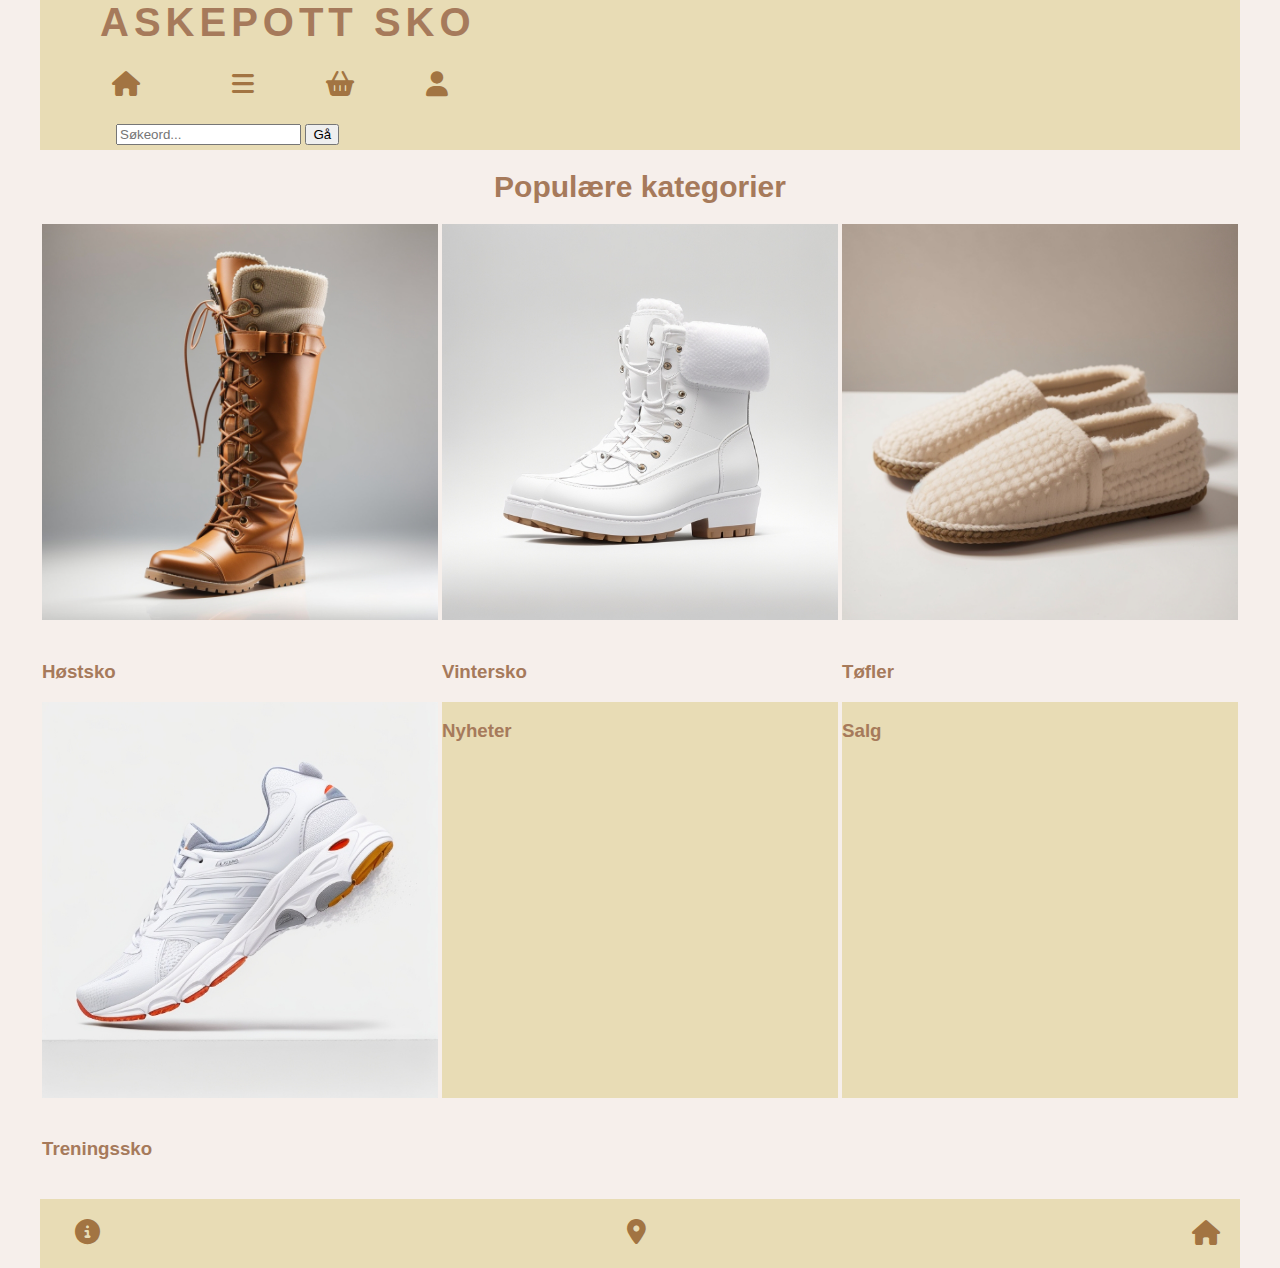
==== index.html @ 6c6ec556 "lagt til startfiler" ====
<!DOCTYPE html>
<html lang="en">

<head>
    <meta name="viewport" content="width=device-width, initial-scale=1.0">
    <meta charset="UTF-8">
    <link href="css/icon/css/fontawesome.css" rel="stylesheet">
    <link href="css/icon/css/brands.css" rel="stylesheet">
    <link href="css/icon/css/solid.css" rel="stylesheet">
    <link rel="stylesheet" href="css/style.css" type="text/css">
    <title>Askepott Sko</title>
</head>
<!--Alle bilder som er brukt på denne siden er generert av Leonardo. AI https://app.leonardo.ai/ai-generations-->
<!--Farger brukt på nettsiden er hentet her https://in.pinterest.com/pin/439382507397806658/-->
<body>
    <div id="grid-container">
    <header>
        <nav>
            <span>
                <a href="index.html" id="logo">Askepott Sko</a>
            </span>
            <ul>
                <li><a href="index.html"><i class="fa-solid fa-house" style="color: #a27442;"></i></a></li>
                <li><a href="#"><i class="fa-solid fa-bars" style="color: #a27442;"></i></a></li>
                <li><a href="#"><i class="fa-solid fa-basket-shopping" style="color: #a27442;"></i></a></li>
                <li><a href="innlogging.html"><i class="fa-solid fa-user" style="color: #a27442;"></i></a></li>  
            </ul>
            <form class="sokefelt">
                <input type="search" placeholder="Søkeord...">
                <input type="submit" value="Gå">
            </form>
        </nav>
    </header>
    <main>
        <h1 class="forsideh1">Populære kategorier</h1>
        <section class="default-flex">

           <article>
                <img src="img/DreamShaper_v7_White_background_womens_boots_600px_x_400_px_2.jpg" alt="Høye brune skinnstøvletter med spenner">
                <a href="produkt.html"><h3>Høstsko</h3></a>
           </article>

           <article>
                <img src="img/DreamShaper_v7_White_background_low_wintershoes_women_600px_x_3.jpg" alt="Hvite vintersko med pelskant og hvite lisser">
                <a href="produkt.html"><h3>Vintersko</h3></a>
           </article>

           <article>
                <img src="img/DreamShaper_v7_White_background_light_brown_lambswool_slippers_5.jpg" alt="Brune skinn-tøfler med hvit pels">
                <a href="produkt.html"><h3>Tøfler</h3></a>
           </article>

           <article>
                <img src="img/DreamShaper_v7_White_background_running_shoes_womens_600px_x_4.jpg" alt="Lave hvite løpesko med røde detaljer">
                <a href="produkt.html"><h3>Treningssko</h3></a>
           </article>
           
           <article class="nyheter">
                <h3>Nyheter</h3>
            </article>
                        
           <article class="salg">
                <h3>Salg</h3>
           </article>
           
        </section>
    </main>
    <footer class="footer">
        <nav>
            <ul>
                <li><i class="fa-solid fa-circle-info" style="color: #a27442;"></i></li>
                <li><i class="fa-solid fa-location-dot" style="color: #a27442;"></i></li>
                <li>
                <a href="index.html"><i class="fa-solid fa-house" style="color: #a27442;"></i></a>
                </li>
            </ul>
        </nav>
    </footer>
    </div>
</body>
</html>
---- css/icon/css/brands.css ----
/*!
 * Font Awesome Free 6.4.2 by @fontawesome - https://fontawesome.com
 * License - https://fontawesome.com/license/free (Icons: CC BY 4.0, Fonts: SIL OFL 1.1, Code: MIT License)
 * Copyright 2023 Fonticons, Inc.
 */
:root, :host {
  --fa-style-family-brands: 'Font Awesome 6 Brands';
  --fa-font-brands: normal 400 1em/1 'Font Awesome 6 Brands'; }

@font-face {
  font-family: 'Font Awesome 6 Brands';
  font-style: normal;
  font-weight: 400;
  font-display: block;
  src: url("../webfonts/fa-brands-400.woff2") format("woff2"), url("../webfonts/fa-brands-400.ttf") format("truetype"); }

.fab,
.fa-brands {
  font-weight: 400; }

.fa-monero:before {
  content: "\f3d0"; }

.fa-hooli:before {
  content: "\f427"; }

.fa-yelp:before {
  content: "\f1e9"; }

.fa-cc-visa:before {
  content: "\f1f0"; }

.fa-lastfm:before {
  content: "\f202"; }

.fa-shopware:before {
  content: "\f5b5"; }

.fa-creative-commons-nc:before {
  content: "\f4e8"; }

.fa-aws:before {
  content: "\f375"; }

.fa-redhat:before {
  content: "\f7bc"; }

.fa-yoast:before {
  content: "\f2b1"; }

.fa-cloudflare:before {
  content: "\e07d"; }

.fa-ups:before {
  content: "\f7e0"; }

.fa-wpexplorer:before {
  content: "\f2de"; }

.fa-dyalog:before {
  content: "\f399"; }

.fa-bity:before {
  content: "\f37a"; }

.fa-stackpath:before {
  content: "\f842"; }

.fa-buysellads:before {
  content: "\f20d"; }

.fa-first-order:before {
  content: "\f2b0"; }

.fa-modx:before {
  content: "\f285"; }

.fa-guilded:before {
  content: "\e07e"; }

.fa-vnv:before {
  content: "\f40b"; }

.fa-square-js:before {
  content: "\f3b9"; }

.fa-js-square:before {
  content: "\f3b9"; }

.fa-microsoft:before {
  content: "\f3ca"; }

.fa-qq:before {
  content: "\f1d6"; }

.fa-orcid:before {
  content: "\f8d2"; }

.fa-java:before {
  content: "\f4e4"; }

.fa-invision:before {
  content: "\f7b0"; }

.fa-creative-commons-pd-alt:before {
  content: "\f4ed"; }

.fa-centercode:before {
  content: "\f380"; }

.fa-glide-g:before {
  content: "\f2a6"; }

.fa-drupal:before {
  content: "\f1a9"; }

.fa-hire-a-helper:before {
  content: "\f3b0"; }

.fa-creative-commons-by:before {
  content: "\f4e7"; }

.fa-unity:before {
  content: "\e049"; }

.fa-whmcs:before {
  content: "\f40d"; }

.fa-rocketchat:before {
  content: "\f3e8"; }

.fa-vk:before {
  content: "\f189"; }

.fa-untappd:before {
  content: "\f405"; }

.fa-mailchimp:before {
  content: "\f59e"; }

.fa-css3-alt:before {
  content: "\f38b"; }

.fa-square-reddit:before {
  content: "\f1a2"; }

.fa-reddit-square:before {
  content: "\f1a2"; }

.fa-vimeo-v:before {
  content: "\f27d"; }

.fa-contao:before {
  content: "\f26d"; }

.fa-square-font-awesome:before {
  content: "\e5ad"; }

.fa-deskpro:before {
  content: "\f38f"; }

.fa-sistrix:before {
  content: "\f3ee"; }

.fa-square-instagram:before {
  content: "\e055"; }

.fa-instagram-square:before {
  content: "\e055"; }

.fa-battle-net:before {
  content: "\f835"; }

.fa-the-red-yeti:before {
  content: "\f69d"; }

.fa-square-hacker-news:before {
  content: "\f3af"; }

.fa-hacker-news-square:before {
  content: "\f3af"; }

.fa-edge:before {
  content: "\f282"; }

.fa-threads:before {
  content: "\e618"; }

.fa-napster:before {
  content: "\f3d2"; }

.fa-square-snapchat:before {
  content: "\f2ad"; }

.fa-snapchat-square:before {
  content: "\f2ad"; }

.fa-google-plus-g:before {
  content: "\f0d5"; }

.fa-artstation:before {
  content: "\f77a"; }

.fa-markdown:before {
  content: "\f60f"; }

.fa-sourcetree:before {
  content: "\f7d3"; }

.fa-google-plus:before {
  content: "\f2b3"; }

.fa-diaspora:before {
  content: "\f791"; }

.fa-foursquare:before {
  content: "\f180"; }

.fa-stack-overflow:before {
  content: "\f16c"; }

.fa-github-alt:before {
  content: "\f113"; }

.fa-phoenix-squadron:before {
  content: "\f511"; }

.fa-pagelines:before {
  content: "\f18c"; }

.fa-algolia:before {
  content: "\f36c"; }

.fa-red-river:before {
  content: "\f3e3"; }

.fa-creative-commons-sa:before {
  content: "\f4ef"; }

.fa-safari:before {
  content: "\f267"; }

.fa-google:before {
  content: "\f1a0"; }

.fa-square-font-awesome-stroke:before {
  content: "\f35c"; }

.fa-font-awesome-alt:before {
  content: "\f35c"; }

.fa-atlassian:before {
  content: "\f77b"; }

.fa-linkedin-in:before {
  content: "\f0e1"; }

.fa-digital-ocean:before {
  content: "\f391"; }

.fa-nimblr:before {
  content: "\f5a8"; }

.fa-chromecast:before {
  content: "\f838"; }

.fa-evernote:before {
  content: "\f839"; }

.fa-hacker-news:before {
  content: "\f1d4"; }

.fa-creative-commons-sampling:before {
  content: "\f4f0"; }

.fa-adversal:before {
  content: "\f36a"; }

.fa-creative-commons:before {
  content: "\f25e"; }

.fa-watchman-monitoring:before {
  content: "\e087"; }

.fa-fonticons:before {
  content: "\f280"; }

.fa-weixin:before {
  content: "\f1d7"; }

.fa-shirtsinbulk:before {
  content: "\f214"; }

.fa-codepen:before {
  content: "\f1cb"; }

.fa-git-alt:before {
  content: "\f841"; }

.fa-lyft:before {
  content: "\f3c3"; }

.fa-rev:before {
  content: "\f5b2"; }

.fa-windows:before {
  content: "\f17a"; }

.fa-wizards-of-the-coast:before {
  content: "\f730"; }

.fa-square-viadeo:before {
  content: "\f2aa"; }

.fa-viadeo-square:before {
  content: "\f2aa"; }

.fa-meetup:before {
  content: "\f2e0"; }

.fa-centos:before {
  content: "\f789"; }

.fa-adn:before {
  content: "\f170"; }

.fa-cloudsmith:before {
  content: "\f384"; }

.fa-pied-piper-alt:before {
  content: "\f1a8"; }

.fa-square-dribbble:before {
  content: "\f397"; }

.fa-dribbble-square:before {
  content: "\f397"; }

.fa-codiepie:before {
  content: "\f284"; }

.fa-node:before {
  content: "\f419"; }

.fa-mix:before {
  content: "\f3cb"; }

.fa-steam:before {
  content: "\f1b6"; }

.fa-cc-apple-pay:before {
  content: "\f416"; }

.fa-scribd:before {
  content: "\f28a"; }

.fa-debian:before {
  content: "\e60b"; }

.fa-openid:before {
  content: "\f19b"; }

.fa-instalod:before {
  content: "\e081"; }

.fa-expeditedssl:before {
  content: "\f23e"; }

.fa-sellcast:before {
  content: "\f2da"; }

.fa-square-twitter:before {
  content: "\f081"; }

.fa-twitter-square:before {
  content: "\f081"; }

.fa-r-project:before {
  content: "\f4f7"; }

.fa-delicious:before {
  content: "\f1a5"; }

.fa-freebsd:before {
  content: "\f3a4"; }

.fa-vuejs:before {
  content: "\f41f"; }

.fa-accusoft:before {
  content: "\f369"; }

.fa-ioxhost:before {
  content: "\f208"; }

.fa-fonticons-fi:before {
  content: "\f3a2"; }

.fa-app-store:before {
  content: "\f36f"; }

.fa-cc-mastercard:before {
  content: "\f1f1"; }

.fa-itunes-note:before {
  content: "\f3b5"; }

.fa-golang:before {
  content: "\e40f"; }

.fa-kickstarter:before {
  content: "\f3bb"; }

.fa-grav:before {
  content: "\f2d6"; }

.fa-weibo:before {
  content: "\f18a"; }

.fa-uncharted:before {
  content: "\e084"; }

.fa-firstdraft:before {
  content: "\f3a1"; }

.fa-square-youtube:before {
  content: "\f431"; }

.fa-youtube-square:before {
  content: "\f431"; }

.fa-wikipedia-w:before {
  content: "\f266"; }

.fa-wpressr:before {
  content: "\f3e4"; }

.fa-rendact:before {
  content: "\f3e4"; }

.fa-angellist:before {
  content: "\f209"; }

.fa-galactic-republic:before {
  content: "\f50c"; }

.fa-nfc-directional:before {
  content: "\e530"; }

.fa-skype:before {
  content: "\f17e"; }

.fa-joget:before {
  content: "\f3b7"; }

.fa-fedora:before {
  content: "\f798"; }

.fa-stripe-s:before {
  content: "\f42a"; }

.fa-meta:before {
  content: "\e49b"; }

.fa-laravel:before {
  content: "\f3bd"; }

.fa-hotjar:before {
  content: "\f3b1"; }

.fa-bluetooth-b:before {
  content: "\f294"; }

.fa-sticker-mule:before {
  content: "\f3f7"; }

.fa-creative-commons-zero:before {
  content: "\f4f3"; }

.fa-hips:before {
  content: "\f452"; }

.fa-behance:before {
  content: "\f1b4"; }

.fa-reddit:before {
  content: "\f1a1"; }

.fa-discord:before {
  content: "\f392"; }

.fa-chrome:before {
  content: "\f268"; }

.fa-app-store-ios:before {
  content: "\f370"; }

.fa-cc-discover:before {
  content: "\f1f2"; }

.fa-wpbeginner:before {
  content: "\f297"; }

.fa-confluence:before {
  content: "\f78d"; }

.fa-mdb:before {
  content: "\f8ca"; }

.fa-dochub:before {
  content: "\f394"; }

.fa-accessible-icon:before {
  content: "\f368"; }

.fa-ebay:before {
  content: "\f4f4"; }

.fa-amazon:before {
  content: "\f270"; }

.fa-unsplash:before {
  content: "\e07c"; }

.fa-yarn:before {
  content: "\f7e3"; }

.fa-square-steam:before {
  content: "\f1b7"; }

.fa-steam-square:before {
  content: "\f1b7"; }

.fa-500px:before {
  content: "\f26e"; }

.fa-square-vimeo:before {
  content: "\f194"; }

.fa-vimeo-square:before {
  content: "\f194"; }

.fa-asymmetrik:before {
  content: "\f372"; }

.fa-font-awesome:before {
  content: "\f2b4"; }

.fa-font-awesome-flag:before {
  content: "\f2b4"; }

.fa-font-awesome-logo-full:before {
  content: "\f2b4"; }

.fa-gratipay:before {
  content: "\f184"; }

.fa-apple:before {
  content: "\f179"; }

.fa-hive:before {
  content: "\e07f"; }

.fa-gitkraken:before {
  content: "\f3a6"; }

.fa-keybase:before {
  content: "\f4f5"; }

.fa-apple-pay:before {
  content: "\f415"; }

.fa-padlet:before {
  content: "\e4a0"; }

.fa-amazon-pay:before {
  content: "\f42c"; }

.fa-square-github:before {
  content: "\f092"; }

.fa-github-square:before {
  content: "\f092"; }

.fa-stumbleupon:before {
  content: "\f1a4"; }

.fa-fedex:before {
  content: "\f797"; }

.fa-phoenix-framework:before {
  content: "\f3dc"; }

.fa-shopify:before {
  content: "\e057"; }

.fa-neos:before {
  content: "\f612"; }

.fa-square-threads:before {
  content: "\e619"; }

.fa-hackerrank:before {
  content: "\f5f7"; }

.fa-researchgate:before {
  content: "\f4f8"; }

.fa-swift:before {
  content: "\f8e1"; }

.fa-angular:before {
  content: "\f420"; }

.fa-speakap:before {
  content: "\f3f3"; }

.fa-angrycreative:before {
  content: "\f36e"; }

.fa-y-combinator:before {
  content: "\f23b"; }

.fa-empire:before {
  content: "\f1d1"; }

.fa-envira:before {
  content: "\f299"; }

.fa-square-gitlab:before {
  content: "\e5ae"; }

.fa-gitlab-square:before {
  content: "\e5ae"; }

.fa-studiovinari:before {
  content: "\f3f8"; }

.fa-pied-piper:before {
  content: "\f2ae"; }

.fa-wordpress:before {
  content: "\f19a"; }

.fa-product-hunt:before {
  content: "\f288"; }

.fa-firefox:before {
  content: "\f269"; }

.fa-linode:before {
  content: "\f2b8"; }

.fa-goodreads:before {
  content: "\f3a8"; }

.fa-square-odnoklassniki:before {
  content: "\f264"; }

.fa-odnoklassniki-square:before {
  content: "\f264"; }

.fa-jsfiddle:before {
  content: "\f1cc"; }

.fa-sith:before {
  content: "\f512"; }

.fa-themeisle:before {
  content: "\f2b2"; }

.fa-page4:before {
  content: "\f3d7"; }

.fa-hashnode:before {
  content: "\e499"; }

.fa-react:before {
  content: "\f41b"; }

.fa-cc-paypal:before {
  content: "\f1f4"; }

.fa-squarespace:before {
  content: "\f5be"; }

.fa-cc-stripe:before {
  content: "\f1f5"; }

.fa-creative-commons-share:before {
  content: "\f4f2"; }

.fa-bitcoin:before {
  content: "\f379"; }

.fa-keycdn:before {
  content: "\f3ba"; }

.fa-opera:before {
  content: "\f26a"; }

.fa-itch-io:before {
  content: "\f83a"; }

.fa-umbraco:before {
  content: "\f8e8"; }

.fa-galactic-senate:before {
  content: "\f50d"; }

.fa-ubuntu:before {
  content: "\f7df"; }

.fa-draft2digital:before {
  content: "\f396"; }

.fa-stripe:before {
  content: "\f429"; }

.fa-houzz:before {
  content: "\f27c"; }

.fa-gg:before {
  content: "\f260"; }

.fa-dhl:before {
  content: "\f790"; }

.fa-square-pinterest:before {
  content: "\f0d3"; }

.fa-pinterest-square:before {
  content: "\f0d3"; }

.fa-xing:before {
  content: "\f168"; }

.fa-blackberry:before {
  content: "\f37b"; }

.fa-creative-commons-pd:before {
  content: "\f4ec"; }

.fa-playstation:before {
  content: "\f3df"; }

.fa-quinscape:before {
  content: "\f459"; }

.fa-less:before {
  content: "\f41d"; }

.fa-blogger-b:before {
  content: "\f37d"; }

.fa-opencart:before {
  content: "\f23d"; }

.fa-vine:before {
  content: "\f1ca"; }

.fa-paypal:before {
  content: "\f1ed"; }

.fa-gitlab:before {
  content: "\f296"; }

.fa-typo3:before {
  content: "\f42b"; }

.fa-reddit-alien:before {
  content: "\f281"; }

.fa-yahoo:before {
  content: "\f19e"; }

.fa-dailymotion:before {
  content: "\e052"; }

.fa-affiliatetheme:before {
  content: "\f36b"; }

.fa-pied-piper-pp:before {
  content: "\f1a7"; }

.fa-bootstrap:before {
  content: "\f836"; }

.fa-odnoklassniki:before {
  content: "\f263"; }

.fa-nfc-symbol:before {
  content: "\e531"; }

.fa-ethereum:before {
  content: "\f42e"; }

.fa-speaker-deck:before {
  content: "\f83c"; }

.fa-creative-commons-nc-eu:before {
  content: "\f4e9"; }

.fa-patreon:before {
  content: "\f3d9"; }

.fa-avianex:before {
  content: "\f374"; }

.fa-ello:before {
  content: "\f5f1"; }

.fa-gofore:before {
  content: "\f3a7"; }

.fa-bimobject:before {
  content: "\f378"; }

.fa-facebook-f:before {
  content: "\f39e"; }

.fa-square-google-plus:before {
  content: "\f0d4"; }

.fa-google-plus-square:before {
  content: "\f0d4"; }

.fa-mandalorian:before {
  content: "\f50f"; }

.fa-first-order-alt:before {
  content: "\f50a"; }

.fa-osi:before {
  content: "\f41a"; }

.fa-google-wallet:before {
  content: "\f1ee"; }

.fa-d-and-d-beyond:before {
  content: "\f6ca"; }

.fa-periscope:before {
  content: "\f3da"; }

.fa-fulcrum:before {
  content: "\f50b"; }

.fa-cloudscale:before {
  content: "\f383"; }

.fa-forumbee:before {
  content: "\f211"; }

.fa-mizuni:before {
  content: "\f3cc"; }

.fa-schlix:before {
  content: "\f3ea"; }

.fa-square-xing:before {
  content: "\f169"; }

.fa-xing-square:before {
  content: "\f169"; }

.fa-bandcamp:before {
  content: "\f2d5"; }

.fa-wpforms:before {
  content: "\f298"; }

.fa-cloudversify:before {
  content: "\f385"; }

.fa-usps:before {
  content: "\f7e1"; }

.fa-megaport:before {
  content: "\f5a3"; }

.fa-magento:before {
  content: "\f3c4"; }

.fa-spotify:before {
  content: "\f1bc"; }

.fa-optin-monster:before {
  content: "\f23c"; }

.fa-fly:before {
  content: "\f417"; }

.fa-aviato:before {
  content: "\f421"; }

.fa-itunes:before {
  content: "\f3b4"; }

.fa-cuttlefish:before {
  content: "\f38c"; }

.fa-blogger:before {
  content: "\f37c"; }

.fa-flickr:before {
  content: "\f16e"; }

.fa-viber:before {
  content: "\f409"; }

.fa-soundcloud:before {
  content: "\f1be"; }

.fa-digg:before {
  content: "\f1a6"; }

.fa-tencent-weibo:before {
  content: "\f1d5"; }

.fa-symfony:before {
  content: "\f83d"; }

.fa-maxcdn:before {
  content: "\f136"; }

.fa-etsy:before {
  content: "\f2d7"; }

.fa-facebook-messenger:before {
  content: "\f39f"; }

.fa-audible:before {
  content: "\f373"; }

.fa-think-peaks:before {
  content: "\f731"; }

.fa-bilibili:before {
  content: "\e3d9"; }

.fa-erlang:before {
  content: "\f39d"; }

.fa-x-twitter:before {
  content: "\e61b"; }

.fa-cotton-bureau:before {
  content: "\f89e"; }

.fa-dashcube:before {
  content: "\f210"; }

.fa-42-group:before {
  content: "\e080"; }

.fa-innosoft:before {
  content: "\e080"; }

.fa-stack-exchange:before {
  content: "\f18d"; }

.fa-elementor:before {
  content: "\f430"; }

.fa-square-pied-piper:before {
  content: "\e01e"; }

.fa-pied-piper-square:before {
  content: "\e01e"; }

.fa-creative-commons-nd:before {
  content: "\f4eb"; }

.fa-palfed:before {
  content: "\f3d8"; }

.fa-superpowers:before {
  content: "\f2dd"; }

.fa-resolving:before {
  content: "\f3e7"; }

.fa-xbox:before {
  content: "\f412"; }

.fa-searchengin:before {
  content: "\f3eb"; }

.fa-tiktok:before {
  content: "\e07b"; }

.fa-square-facebook:before {
  content: "\f082"; }

.fa-facebook-square:before {
  content: "\f082"; }

.fa-renren:before {
  content: "\f18b"; }

.fa-linux:before {
  content: "\f17c"; }

.fa-glide:before {
  content: "\f2a5"; }

.fa-linkedin:before {
  content: "\f08c"; }

.fa-hubspot:before {
  content: "\f3b2"; }

.fa-deploydog:before {
  content: "\f38e"; }

.fa-twitch:before {
  content: "\f1e8"; }

.fa-ravelry:before {
  content: "\f2d9"; }

.fa-mixer:before {
  content: "\e056"; }

.fa-square-lastfm:before {
  content: "\f203"; }

.fa-lastfm-square:before {
  content: "\f203"; }

.fa-vimeo:before {
  content: "\f40a"; }

.fa-mendeley:before {
  content: "\f7b3"; }

.fa-uniregistry:before {
  content: "\f404"; }

.fa-figma:before {
  content: "\f799"; }

.fa-creative-commons-remix:before {
  content: "\f4ee"; }

.fa-cc-amazon-pay:before {
  content: "\f42d"; }

.fa-dropbox:before {
  content: "\f16b"; }

.fa-instagram:before {
  content: "\f16d"; }

.fa-cmplid:before {
  content: "\e360"; }

.fa-facebook:before {
  content: "\f09a"; }

.fa-gripfire:before {
  content: "\f3ac"; }

.fa-jedi-order:before {
  content: "\f50e"; }

.fa-uikit:before {
  content: "\f403"; }

.fa-fort-awesome-alt:before {
  content: "\f3a3"; }

.fa-phabricator:before {
  content: "\f3db"; }

.fa-ussunnah:before {
  content: "\f407"; }

.fa-earlybirds:before {
  content: "\f39a"; }

.fa-trade-federation:before {
  content: "\f513"; }

.fa-autoprefixer:before {
  content: "\f41c"; }

.fa-whatsapp:before {
  content: "\f232"; }

.fa-slideshare:before {
  content: "\f1e7"; }

.fa-google-play:before {
  content: "\f3ab"; }

.fa-viadeo:before {
  content: "\f2a9"; }

.fa-line:before {
  content: "\f3c0"; }

.fa-google-drive:before {
  content: "\f3aa"; }

.fa-servicestack:before {
  content: "\f3ec"; }

.fa-simplybuilt:before {
  content: "\f215"; }

.fa-bitbucket:before {
  content: "\f171"; }

.fa-imdb:before {
  content: "\f2d8"; }

.fa-deezer:before {
  content: "\e077"; }

.fa-raspberry-pi:before {
  content: "\f7bb"; }

.fa-jira:before {
  content: "\f7b1"; }

.fa-docker:before {
  content: "\f395"; }

.fa-screenpal:before {
  content: "\e570"; }

.fa-bluetooth:before {
  content: "\f293"; }

.fa-gitter:before {
  content: "\f426"; }

.fa-d-and-d:before {
  content: "\f38d"; }

.fa-microblog:before {
  content: "\e01a"; }

.fa-cc-diners-club:before {
  content: "\f24c"; }

.fa-gg-circle:before {
  content: "\f261"; }

.fa-pied-piper-hat:before {
  content: "\f4e5"; }

.fa-kickstarter-k:before {
  content: "\f3bc"; }

.fa-yandex:before {
  content: "\f413"; }

.fa-readme:before {
  content: "\f4d5"; }

.fa-html5:before {
  content: "\f13b"; }

.fa-sellsy:before {
  content: "\f213"; }

.fa-sass:before {
  content: "\f41e"; }

.fa-wirsindhandwerk:before {
  content: "\e2d0"; }

.fa-wsh:before {
  content: "\e2d0"; }

.fa-buromobelexperte:before {
  content: "\f37f"; }

.fa-salesforce:before {
  content: "\f83b"; }

.fa-octopus-deploy:before {
  content: "\e082"; }

.fa-medapps:before {
  content: "\f3c6"; }

.fa-ns8:before {
  content: "\f3d5"; }

.fa-pinterest-p:before {
  content: "\f231"; }

.fa-apper:before {
  content: "\f371"; }

.fa-fort-awesome:before {
  content: "\f286"; }

.fa-waze:before {
  content: "\f83f"; }

.fa-cc-jcb:before {
  content: "\f24b"; }

.fa-snapchat:before {
  content: "\f2ab"; }

.fa-snapchat-ghost:before {
  content: "\f2ab"; }

.fa-fantasy-flight-games:before {
  content: "\f6dc"; }

.fa-rust:before {
  content: "\e07a"; }

.fa-wix:before {
  content: "\f5cf"; }

.fa-square-behance:before {
  content: "\f1b5"; }

.fa-behance-square:before {
  content: "\f1b5"; }

.fa-supple:before {
  content: "\f3f9"; }

.fa-rebel:before {
  content: "\f1d0"; }

.fa-css3:before {
  content: "\f13c"; }

.fa-staylinked:before {
  content: "\f3f5"; }

.fa-kaggle:before {
  content: "\f5fa"; }

.fa-space-awesome:before {
  content: "\e5ac"; }

.fa-deviantart:before {
  content: "\f1bd"; }

.fa-cpanel:before {
  content: "\f388"; }

.fa-goodreads-g:before {
  content: "\f3a9"; }

.fa-square-git:before {
  content: "\f1d2"; }

.fa-git-square:before {
  content: "\f1d2"; }

.fa-square-tumblr:before {
  content: "\f174"; }

.fa-tumblr-square:before {
  content: "\f174"; }

.fa-trello:before {
  content: "\f181"; }

.fa-creative-commons-nc-jp:before {
  content: "\f4ea"; }

.fa-get-pocket:before {
  content: "\f265"; }

.fa-perbyte:before {
  content: "\e083"; }

.fa-grunt:before {
  content: "\f3ad"; }

.fa-weebly:before {
  content: "\f5cc"; }

.fa-connectdevelop:before {
  content: "\f20e"; }

.fa-leanpub:before {
  content: "\f212"; }

.fa-black-tie:before {
  content: "\f27e"; }

.fa-themeco:before {
  content: "\f5c6"; }

.fa-python:before {
  content: "\f3e2"; }

.fa-android:before {
  content: "\f17b"; }

.fa-bots:before {
  content: "\e340"; }

.fa-free-code-camp:before {
  content: "\f2c5"; }

.fa-hornbill:before {
  content: "\f592"; }

.fa-js:before {
  content: "\f3b8"; }

.fa-ideal:before {
  content: "\e013"; }

.fa-git:before {
  content: "\f1d3"; }

.fa-dev:before {
  content: "\f6cc"; }

.fa-sketch:before {
  content: "\f7c6"; }

.fa-yandex-international:before {
  content: "\f414"; }

.fa-cc-amex:before {
  content: "\f1f3"; }

.fa-uber:before {
  content: "\f402"; }

.fa-github:before {
  content: "\f09b"; }

.fa-php:before {
  content: "\f457"; }

.fa-alipay:before {
  content: "\f642"; }

.fa-youtube:before {
  content: "\f167"; }

.fa-skyatlas:before {
  content: "\f216"; }

.fa-firefox-browser:before {
  content: "\e007"; }

.fa-replyd:before {
  content: "\f3e6"; }

.fa-suse:before {
  content: "\f7d6"; }

.fa-jenkins:before {
  content: "\f3b6"; }

.fa-twitter:before {
  content: "\f099"; }

.fa-rockrms:before {
  content: "\f3e9"; }

.fa-pinterest:before {
  content: "\f0d2"; }

.fa-buffer:before {
  content: "\f837"; }

.fa-npm:before {
  content: "\f3d4"; }

.fa-yammer:before {
  content: "\f840"; }

.fa-btc:before {
  content: "\f15a"; }

.fa-dribbble:before {
  content: "\f17d"; }

.fa-stumbleupon-circle:before {
  content: "\f1a3"; }

.fa-internet-explorer:before {
  content: "\f26b"; }

.fa-stubber:before {
  content: "\e5c7"; }

.fa-telegram:before {
  content: "\f2c6"; }

.fa-telegram-plane:before {
  content: "\f2c6"; }

.fa-old-republic:before {
  content: "\f510"; }

.fa-odysee:before {
  content: "\e5c6"; }

.fa-square-whatsapp:before {
  content: "\f40c"; }

.fa-whatsapp-square:before {
  content: "\f40c"; }

.fa-node-js:before {
  content: "\f3d3"; }

.fa-edge-legacy:before {
  content: "\e078"; }

.fa-slack:before {
  content: "\f198"; }

.fa-slack-hash:before {
  content: "\f198"; }

.fa-medrt:before {
  content: "\f3c8"; }

.fa-usb:before {
  content: "\f287"; }

.fa-tumblr:before {
  content: "\f173"; }

.fa-vaadin:before {
  content: "\f408"; }

.fa-quora:before {
  content: "\f2c4"; }

.fa-square-x-twitter:before {
  content: "\e61a"; }

.fa-reacteurope:before {
  content: "\f75d"; }

.fa-medium:before {
  content: "\f23a"; }

.fa-medium-m:before {
  content: "\f23a"; }

.fa-amilia:before {
  content: "\f36d"; }

.fa-mixcloud:before {
  content: "\f289"; }

.fa-flipboard:before {
  content: "\f44d"; }

.fa-viacoin:before {
  content: "\f237"; }

.fa-critical-role:before {
  content: "\f6c9"; }

.fa-sitrox:before {
  content: "\e44a"; }

.fa-discourse:before {
  content: "\f393"; }

.fa-joomla:before {
  content: "\f1aa"; }

.fa-mastodon:before {
  content: "\f4f6"; }

.fa-airbnb:before {
  content: "\f834"; }

.fa-wolf-pack-battalion:before {
  content: "\f514"; }

.fa-buy-n-large:before {
  content: "\f8a6"; }

.fa-gulp:before {
  content: "\f3ae"; }

.fa-creative-commons-sampling-plus:before {
  content: "\f4f1"; }

.fa-strava:before {
  content: "\f428"; }

.fa-ember:before {
  content: "\f423"; }

.fa-canadian-maple-leaf:before {
  content: "\f785"; }

.fa-teamspeak:before {
  content: "\f4f9"; }

.fa-pushed:before {
  content: "\f3e1"; }

.fa-wordpress-simple:before {
  content: "\f411"; }

.fa-nutritionix:before {
  content: "\f3d6"; }

.fa-wodu:before {
  content: "\e088"; }

.fa-google-pay:before {
  content: "\e079"; }

.fa-intercom:before {
  content: "\f7af"; }

.fa-zhihu:before {
  content: "\f63f"; }

.fa-korvue:before {
  content: "\f42f"; }

.fa-pix:before {
  content: "\e43a"; }

.fa-steam-symbol:before {
  content: "\f3f6"; }
---- css/icon/css/solid.css ----
/*!
 * Font Awesome Free 6.4.2 by @fontawesome - https://fontawesome.com
 * License - https://fontawesome.com/license/free (Icons: CC BY 4.0, Fonts: SIL OFL 1.1, Code: MIT License)
 * Copyright 2023 Fonticons, Inc.
 */
:root, :host {
  --fa-style-family-classic: 'Font Awesome 6 Free';
  --fa-font-solid: normal 900 1em/1 'Font Awesome 6 Free'; }

@font-face {
  font-family: 'Font Awesome 6 Free';
  font-style: normal;
  font-weight: 900;
  font-display: block;
  src: url("../webfonts/fa-solid-900.woff2") format("woff2"), url("../webfonts/fa-solid-900.ttf") format("truetype"); }

.fas,
.fa-solid {
  font-weight: 900; }
---- css/style.css ----
/*Dette er html*/

html{
    background-color: #f6efeb;
}

*{
    box-sizing: border-box;
}

body{
    margin: 0 auto;
    max-width: 1200px;
    width: 100%;
    color: #a67a5b;
    font-family: Arial, Helvetica, sans-serif;
}

#logo{
    text-decoration: none;
    font-size: 30px;
    font-weight: 600;
    text-transform: uppercase;
    color: #a67a5b;
    letter-spacing: 5px;
    margin-left: 42px;
}


header{
    display: flex;
    justify-content: space-between;
    align-items: baseline;
    background-color: #e8dcb5;

}

header nav ul{
    display: flex;
    gap: 2rem;
    list-style: none;
    padding-left: 5px;
}

.header2{
    display: none;
}

.sokefelt{
    align-items: center;
    margin-left: 76px;
    padding-bottom: 5px;
    
}

h1{
    text-align: center;
    font-size: 20px;
}

main section article form {
    display: flex;
    flex-wrap: wrap;
    gap: 0.5rem;
}


.produkth1{
    letter-spacing: 3px;
    font-size: 20px;
    
}

.logginnh1{
    font-size: 25px;
    margin-top: 30px;
}

.logginnh5{
    text-align: center;
    margin: 40px;
    height: 30px;
    background-color: #a67a5b;
    color: #f6efeb;
    border-radius: 5px;
}

a{
    text-decoration: none;
    color: #a67a5b;
    margin-left: 40px;
}

footer nav ul li{
    list-style: none;
    display: flex;
}

.footer{
    background-color: #e8dcb5;
    font-size: 20px;
}

.footer nav ul{
    display: flex;
    justify-content: space-between;
    padding: 0;
}

.fa-house{
    margin-right: 20px;
}
.fa-circle-info{
    margin-left: 20px;
}
.fa-location-dot{
    margin-left: 20px;
}
/*Dette er for logg-innskjema*/

.logginn1{
    display: flex;
    flex-wrap: wrap;
    flex-direction: column;
    gap: 0.5rem;
    text-align: center;
    border-radius: 5px;
    width: 350px;
    height: 200px;
}

.epost{
    margin-left: 40px;
}

.password{
    margin-left: 40px;
}

/*Dette er for Glemt passord*/
.logginn2{
    text-align: center;
    margin: 40px;
    background-color: #a67a5b;
    color: #f6efeb;
    border-radius: 5px;
    width: 300px;
    height: 100px;
    padding: 5px;
}

/*Dette er for ny bruker*/
.logginn3{
    text-align: center;
    margin: 40px;
    background-color: #a67a5b;
    color: #f6efeb;
    border-radius: 5px;
    width: 300px;
    height: 100px;
    padding: 5px;
}

.default-flex{
    display: flex;
    flex-wrap: wrap;
    justify-content: space-around;
}

ul{
    justify-content: center;
}

.default-flex h3{
    flex-basis: 100%;
}

.default-flex section{
    margin-top: 50px;
}

.default-flex article{
    flex-basis: 33%;
    min-width: 300px;
    justify-content: center;
}

.default-flex article img{
    width: 100%;
}

#grid-container{
    display: grid;
    grid-template-columns: 1fr;
    grid-template-rows: repeat(4, auto);
    grid-template-areas: 
                        "header header header"
                        "main main main"
                        "footer footer footer" ;
    

}

header{
    grid-area: header;
}

main{
    grid-area: main;
}

footer{
    grid-area: footer;
}

/*Dette er media queries for desktop*/

@media only screen and (min-width: 800px) {
    
    #grid-container{
        grid-template-columns: 1fr 1fr 1fr;
    }

    #logo{
        font-size: 40px;
        
    }

    header{
        grid-column-start: 1;
        grid-column-end: 4;
        grid-row-start: 1;
        grid-row-end: 2;
    }
    
    main{
        grid-column-start: 1;
        grid-column-end: 4;
        grid-row-start: 2;
        grid-row-end: 3;
    }
    
    main h1{
        text-align: center;
    }

    footer{
        grid-column-start: 1;
        grid-column-end: 4;
        grid-row-start: 3;
        grid-row-end: 4;
    }

    header nav ul{
        font-size: 25px;
    }



    .logginnh1{
        font-size: 40px;
    }

    .logginn2{
        padding-bottom: 5px;  
    }

    .logginn3{
        padding-bottom: 10px;
    }
    
    .default-flex article img{
        width: 100%;
    }

    .default-flex{
        display: flex;
        flex-wrap: wrap;
        justify-content: space-around;
    }

    /*Lagt til default-flex3 på logg inn siden*/

    .default-flex3 article{
        flex-basis: 33%;
        min-width: 300px;
        max-width: 400px;
        justify-content: center;
        text-align: center;
        margin: auto;
        margin-top: 20px;
    }

    footer nav ul li{
        margin-left: 15px;
        font-size: 25px;
    }

    .footer{
        margin-top: 20px;
    }

    /*Endret på mellomrom mellom bokstaver i logo + lagt til margin for å sentrere*/

    #logo{
        letter-spacing: 5px;
        margin-left: 60px;    
    }

    .forsideh1{
        font-size: 30px;
    }

    .produkth1{
        font-size: 30px;
    }

    .nyheter{
        height: 396px;
        width: 396px;
        background-color: #e8dcb5;
    }

    .salg{
        height: 396px;
        width: 396px;
        background-color: #e8dcb5;
    }
 
}
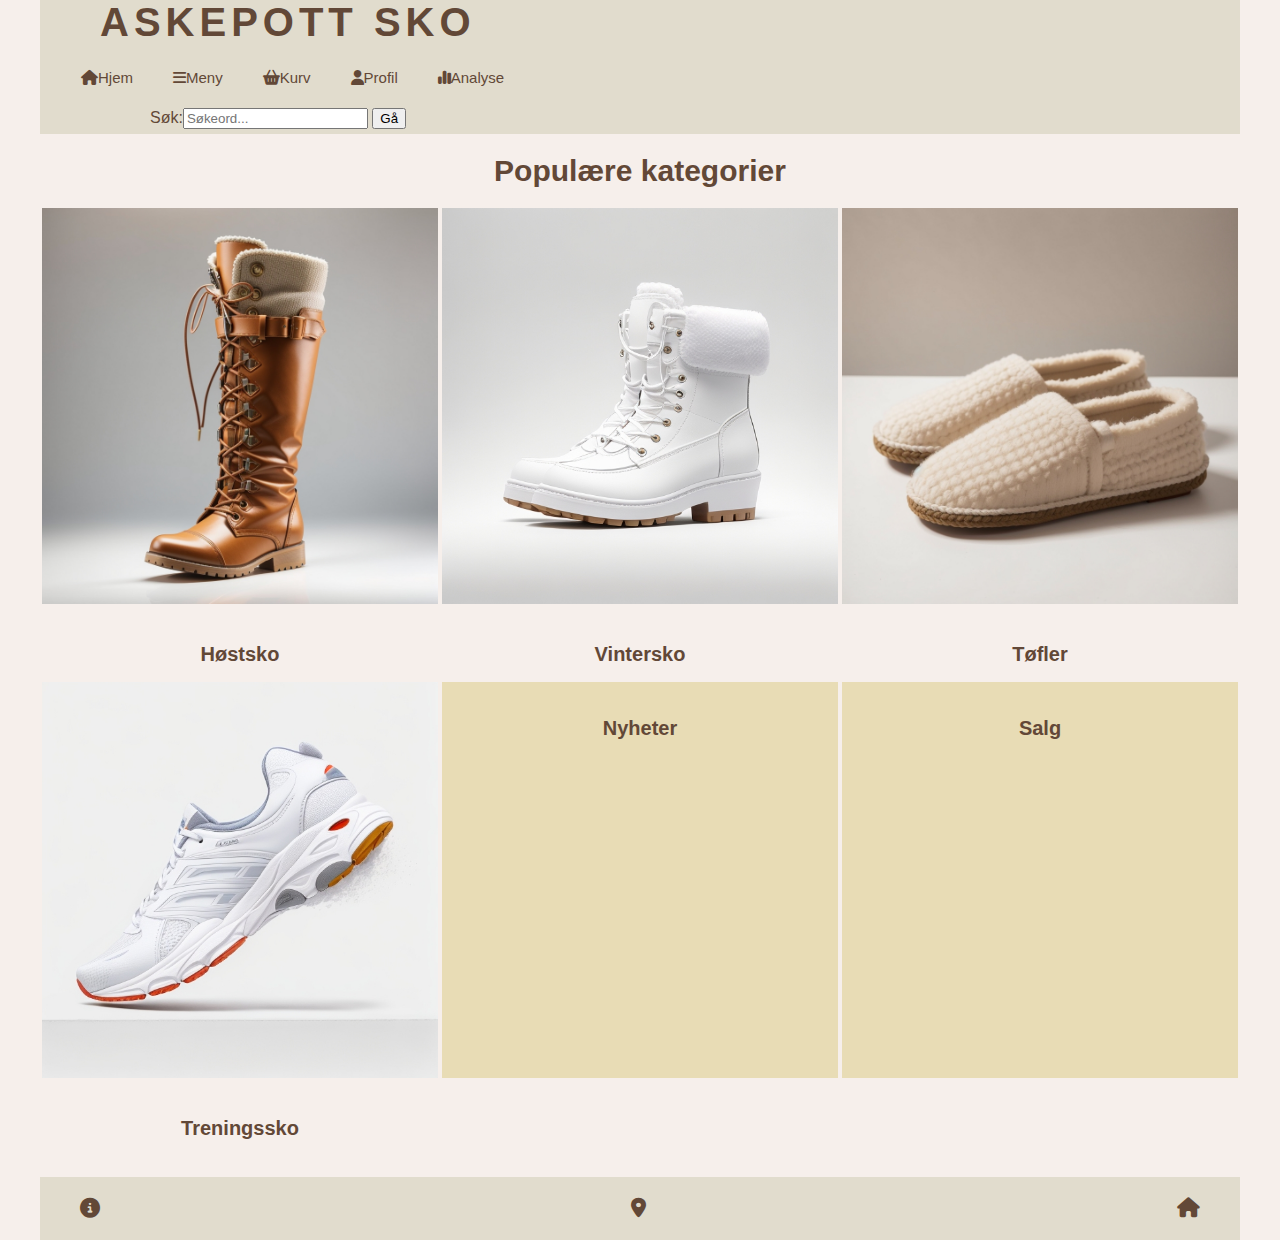
==== commit f1a94870: "Gjort forbedringer" ====
--- a/index.html
+++ b/index.html
@@ -1,5 +1,5 @@
 <!DOCTYPE html>
-<html lang="en">
+<html lang="nn">
 
 <head>
     <meta name="viewport" content="width=device-width, initial-scale=1.0">
@@ -19,14 +19,15 @@
             <span>
                 <a href="index.html" id="logo">Askepott Sko</a>
             </span>
-            <ul>
-                <li><a href="index.html"><i class="fa-solid fa-house" style="color: #a27442;"></i></a></li>
-                <li><a href="#"><i class="fa-solid fa-bars" style="color: #a27442;"></i></a></li>
-                <li><a href="#"><i class="fa-solid fa-basket-shopping" style="color: #a27442;"></i></a></li>
-                <li><a href="innlogging.html"><i class="fa-solid fa-user" style="color: #a27442;"></i></a></li>  
+            <ul class="navtekst">
+                <li><a href="index.html"><i class="fa-solid fa-house" style="color: #624837"></i>Hjem</a></li>
+                <li><a href="index.html"><i class="fa-solid fa-bars" style="color: #624837"></i>Meny</a></li>
+                <li><a href="index.html"><i class="fa-solid fa-basket-shopping" style="color: #624837"></i>Kurv</a></li>
+                <li><a href="innlogging.html"><i class="fa-solid fa-user" style="color: #624837"></i>Profil</a></li>
+                <li><a href="analyse.html"><i class="fa-solid fa-chart-simple" style="color: #624837"></i>Analyse</a></li>  
             </ul>
             <form class="sokefelt">
-                <input type="search" placeholder="Søkeord...">
+                <label>Søk:<input type="search" placeholder="Søkeord..."></label>
                 <input type="submit" value="Gå">
             </form>
         </nav>
@@ -36,31 +37,31 @@
         <section class="default-flex">
 
            <article>
-                <img src="img/DreamShaper_v7_White_background_womens_boots_600px_x_400_px_2.jpg" alt="Høye brune skinnstøvletter med spenner">
-                <a href="produkt.html"><h3>Høstsko</h3></a>
+                <img src="img/Bruneboots_v7_White_background_womens_boots_600px_x_400_px_2.webp" alt="Høye brune skinnstøvletter med spenner">
+                <a href="produkt.html"><h2>Høstsko</h2></a>
            </article>
 
            <article>
-                <img src="img/DreamShaper_v7_White_background_low_wintershoes_women_600px_x_3.jpg" alt="Hvite vintersko med pelskant og hvite lisser">
-                <a href="produkt.html"><h3>Vintersko</h3></a>
+                <img src="img/Hvite_boots_v7_White_background_low_wintershoes_women_600px_x_3.webp" alt="Hvite vintersko med pelskant og hvite lisser">
+                <a href="produkt.html"><h2>Vintersko</h2></a>
            </article>
 
            <article>
-                <img src="img/DreamShaper_v7_White_background_light_brown_lambswool_slippers_5.jpg" alt="Brune skinn-tøfler med hvit pels">
-                <a href="produkt.html"><h3>Tøfler</h3></a>
+                <img src="img/Beige_toffel_v7_White_background_light_brown_lambswool_slippers_5.webp" alt="Brune skinn-tøfler med hvit pels">
+                <a href="produkt.html"><h2>Tøfler</h2></a>
            </article>
 
            <article>
-                <img src="img/DreamShaper_v7_White_background_running_shoes_womens_600px_x_4.jpg" alt="Lave hvite løpesko med røde detaljer">
-                <a href="produkt.html"><h3>Treningssko</h3></a>
+                <img src="img/Joggesko_v7_White_background_running_shoes_womens_600px_x_4.webp" alt="Lave hvite løpesko med røde detaljer">
+                <a href="produkt.html"><h2>Treningssko</h2></a>
            </article>
            
            <article class="nyheter">
-                <h3>Nyheter</h3>
+                <a href="produkt.html"><h2>Nyheter</h2></a>
             </article>
                         
            <article class="salg">
-                <h3>Salg</h3>
+                <a href="produkt.html"><h2>Salg</h2></a>
            </article>
            
         </section>
@@ -68,11 +69,9 @@
     <footer class="footer">
         <nav>
             <ul>
-                <li><i class="fa-solid fa-circle-info" style="color: #a27442;"></i></li>
-                <li><i class="fa-solid fa-location-dot" style="color: #a27442;"></i></li>
-                <li>
-                <a href="index.html"><i class="fa-solid fa-house" style="color: #a27442;"></i></a>
-                </li>
+                <li><a href="index.html"><i class="fa-solid fa-circle-info" style="color: #624837;"></i></a></li>
+                <li><a href="index.html"><i class="fa-solid fa-location-dot" style="color: #624837"></i></a></li>
+                <li><a href="index.html"><i class="fa-solid fa-house" style="color: #624837;"></i></a></li>
             </ul>
         </nav>
     </footer>
--- a/css/style.css
+++ b/css/style.css
@@ -12,7 +12,7 @@
     margin: 0 auto;
     max-width: 1200px;
     width: 100%;
-    color: #a67a5b;
+    color: #624837;
     font-family: Arial, Helvetica, sans-serif;
 }
 
@@ -21,9 +21,10 @@
     font-size: 30px;
     font-weight: 600;
     text-transform: uppercase;
-    color: #a67a5b;
+    color: #624837;
     letter-spacing: 5px;
     margin-left: 42px;
+    width: 100%;
 }
 
 
@@ -31,29 +32,46 @@
     display: flex;
     justify-content: space-between;
     align-items: baseline;
-    background-color: #e8dcb5;
-
+    background-color: #e1dccd;
 }
 
 header nav ul{
     display: flex;
-    gap: 2rem;
+    align-items: baseline;
     list-style: none;
-    padding-left: 5px;
-}
+    padding-left: 1px;
+}
+
+
 
 .header2{
     display: none;
 }
 
+
+
 .sokefelt{
     align-items: center;
-    margin-left: 76px;
+    margin-left: 60px;
     padding-bottom: 5px;
     
 }
 
-h1{
+/*Ikoner i header*/
+.navtekst li a{
+    font-size: 0;
+}
+
+.navtekst li a i{
+    font-size: 15px;
+}
+/*Slutt*/
+
+.forsideh1{
+    text-align: center;
+}
+
+h2{
     text-align: center;
     font-size: 20px;
 }
@@ -74,6 +92,7 @@
 .logginnh1{
     font-size: 25px;
     margin-top: 30px;
+    text-align: center;
 }
 
 .logginnh5{
@@ -87,7 +106,7 @@
 
 a{
     text-decoration: none;
-    color: #a67a5b;
+    color: #624837;
     margin-left: 40px;
 }
 
@@ -96,8 +115,12 @@
     display: flex;
 }
 
+.footer nav ul li a{
+    margin-right: 40px;
+}
+
 .footer{
-    background-color: #e8dcb5;
+    background-color: #e1dccd;
     font-size: 20px;
 }
 
@@ -107,15 +130,6 @@
     padding: 0;
 }
 
-.fa-house{
-    margin-right: 20px;
-}
-.fa-circle-info{
-    margin-left: 20px;
-}
-.fa-location-dot{
-    margin-left: 20px;
-}
 /*Dette er for logg-innskjema*/
 
 .logginn1{
@@ -123,7 +137,6 @@
     flex-wrap: wrap;
     flex-direction: column;
     gap: 0.5rem;
-    text-align: center;
     border-radius: 5px;
     width: 350px;
     height: 200px;
@@ -171,6 +184,26 @@
     justify-content: center;
 }
 
+/*Endre størrelse på bilder på artikkelsiden*/
+.bilder-seo img{
+    width: 300px;
+    height: auto;
+}
+/*Slutt*/
+
+/*tabell*/
+.table, th, td{
+    border: 1px solid;
+}
+
+.table, caption{
+    border: 2px solid;
+}
+/*tabell slutt*/
+
+
+
+
 .default-flex h3{
     flex-basis: 100%;
 }
@@ -186,7 +219,8 @@
 }
 
 .default-flex article img{
-    width: 100%;
+    width: 300px;
+    height: 300px;
 }
 
 #grid-container{
@@ -252,13 +286,22 @@
     }
 
     header nav ul{
-        font-size: 25px;
-    }
-
-
+        font-size: 20px;
+    }
+
+    .snarveier{
+        display: inline-block;
+    }
+    
+    /*Navigasjon i header*/
+    .navtekst li a{
+        font-size: 15px;
+    }
+    /*Slutt*/
 
     .logginnh1{
         font-size: 40px;
+        text-align: center;
     }
 
     .logginn2{
@@ -291,20 +334,32 @@
         margin-top: 20px;
     }
 
+
+    .bilder-seo img{
+        width: 700px;
+        height: auto;
+    }
+
     footer nav ul li{
-        margin-left: 15px;
-        font-size: 25px;
+        font-size: 20px;
     }
 
     .footer{
         margin-top: 20px;
     }
-
+    .footer nav ul li a{
+        margin-right: 40px;
+    }
     /*Endret på mellomrom mellom bokstaver i logo + lagt til margin for å sentrere*/
 
     #logo{
         letter-spacing: 5px;
         margin-left: 60px;    
+    }
+    /*slutt*/
+
+    .sokefelt{
+        margin-left: 110px;
     }
 
     .forsideh1{
@@ -326,7 +381,20 @@
         width: 396px;
         background-color: #e8dcb5;
     }
- 
-}
-
-
+
+
+    /*Satt bredde og høyde på bilder, desktop*/
+    .default-flex article img{
+        width: 100%;
+        height: auto;  
+    }
+    /*Slutt*/
+    /*Bilder på analysesiden*/
+    .bilder-seo img{
+        width: 500px;
+        height: auto;
+    }
+    /*Slutt*/
+}
+
+
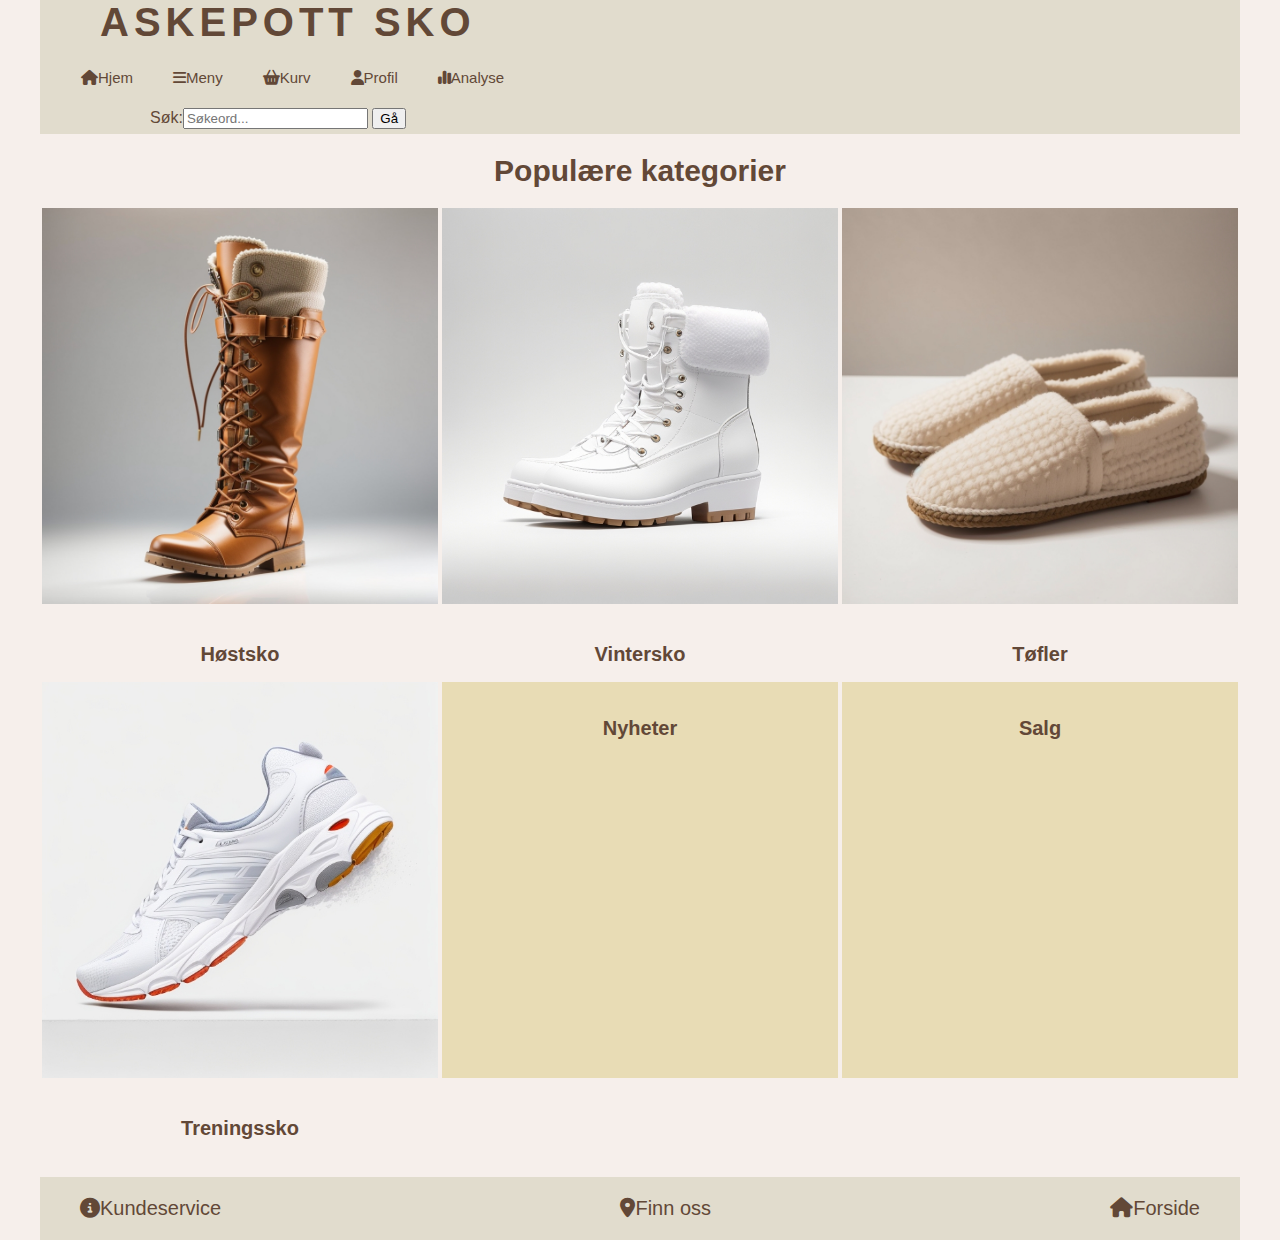
==== commit a2f486d1: "Lagt til beskrivende tekst på linker." ====
--- a/index.html
+++ b/index.html
@@ -69,9 +69,9 @@
     <footer class="footer">
         <nav>
             <ul>
-                <li><a href="index.html"><i class="fa-solid fa-circle-info" style="color: #624837;"></i></a></li>
-                <li><a href="index.html"><i class="fa-solid fa-location-dot" style="color: #624837"></i></a></li>
-                <li><a href="index.html"><i class="fa-solid fa-house" style="color: #624837;"></i></a></li>
+                <li><a href="index.html"><i class="fa-solid fa-circle-info" style="color: #624837;"></i>Kundeservice</a></li>
+                <li><a href="index.html"><i class="fa-solid fa-location-dot" style="color: #624837"></i>Finn oss</a></li>
+                <li><a href="index.html"><i class="fa-solid fa-house" style="color: #624837;"></i>Forside</a></li>
             </ul>
         </nav>
     </footer>
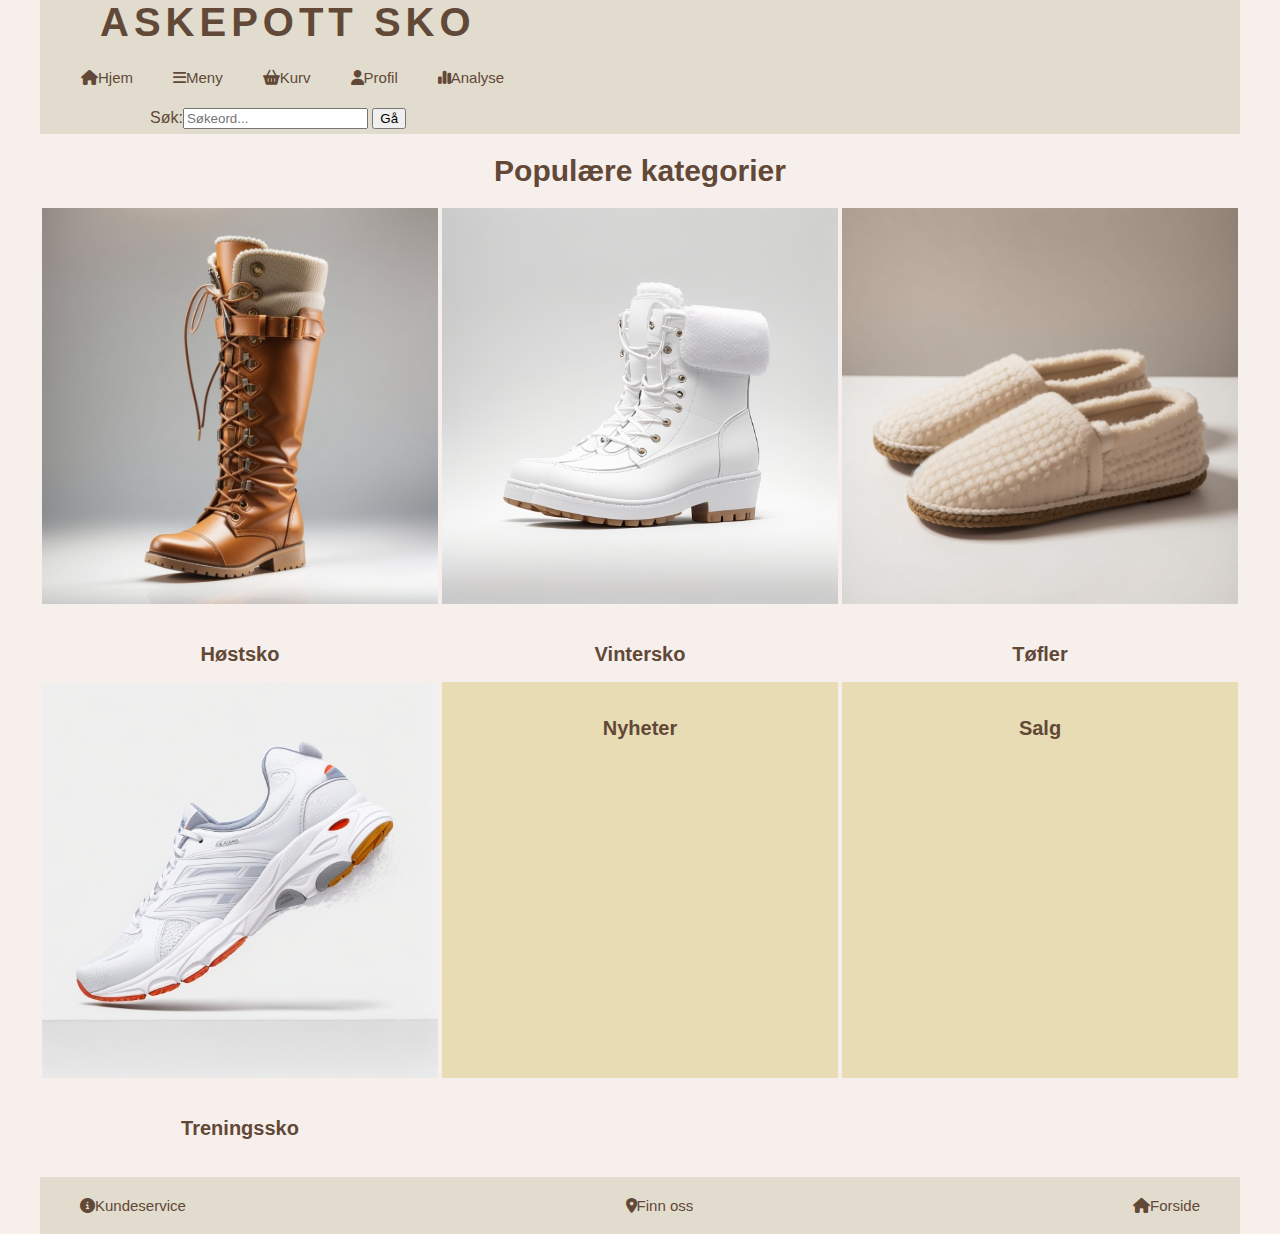
==== commit e729467d: "endret css og lagt til skip to main" ====
--- a/index.html
+++ b/index.html
@@ -14,6 +14,7 @@
 <!--Farger brukt på nettsiden er hentet her https://in.pinterest.com/pin/439382507397806658/-->
 <body>
     <div id="grid-container">
+        <a href="#main" class="skip">Skip to main content</a>
     <header>
         <nav>
             <span>
--- a/css/style.css
+++ b/css/style.css
@@ -57,6 +57,15 @@
     
 }
 
+.skip{
+    position: absolute;
+    left: -10000px;
+    top: auto;
+    width: 1px;
+    height: 1px;
+    overflow: hidden;
+}
+
 /*Ikoner i header*/
 .navtekst li a{
     font-size: 0;
@@ -67,6 +76,18 @@
 }
 /*Slutt*/
 
+/*Ikoner i footer*/
+
+.footer li a{
+    font-size: 0;
+}
+
+.footer li a i{
+    font-size: 15px;
+}
+
+/*Slutt*/
+
 .forsideh1{
     text-align: center;
 }
@@ -99,9 +120,10 @@
     text-align: center;
     margin: 40px;
     height: 30px;
-    background-color: #a67a5b;
-    color: #f6efeb;
+    background-color: #e1dccd;
+    color: #624837;
     border-radius: 5px;
+    font-size: 15px;
 }
 
 a{
@@ -154,24 +176,26 @@
 .logginn2{
     text-align: center;
     margin: 40px;
-    background-color: #a67a5b;
-    color: #f6efeb;
+    background-color: #e1dccd;
+    color: #624837;
     border-radius: 5px;
     width: 300px;
     height: 100px;
     padding: 5px;
+    font-size: 16px;
 }
 
 /*Dette er for ny bruker*/
 .logginn3{
     text-align: center;
     margin: 40px;
-    background-color: #a67a5b;
-    color: #f6efeb;
+    background-color: #e1dccd;
+    color: #624837;
     border-radius: 5px;
     width: 300px;
     height: 100px;
     padding: 5px;
+    font-size: 16px;
 }
 
 .default-flex{
@@ -299,6 +323,10 @@
     }
     /*Slutt*/
 
+    .footer li a{
+        font-size: 15px;
+    }
+
     .logginnh1{
         font-size: 40px;
         text-align: center;
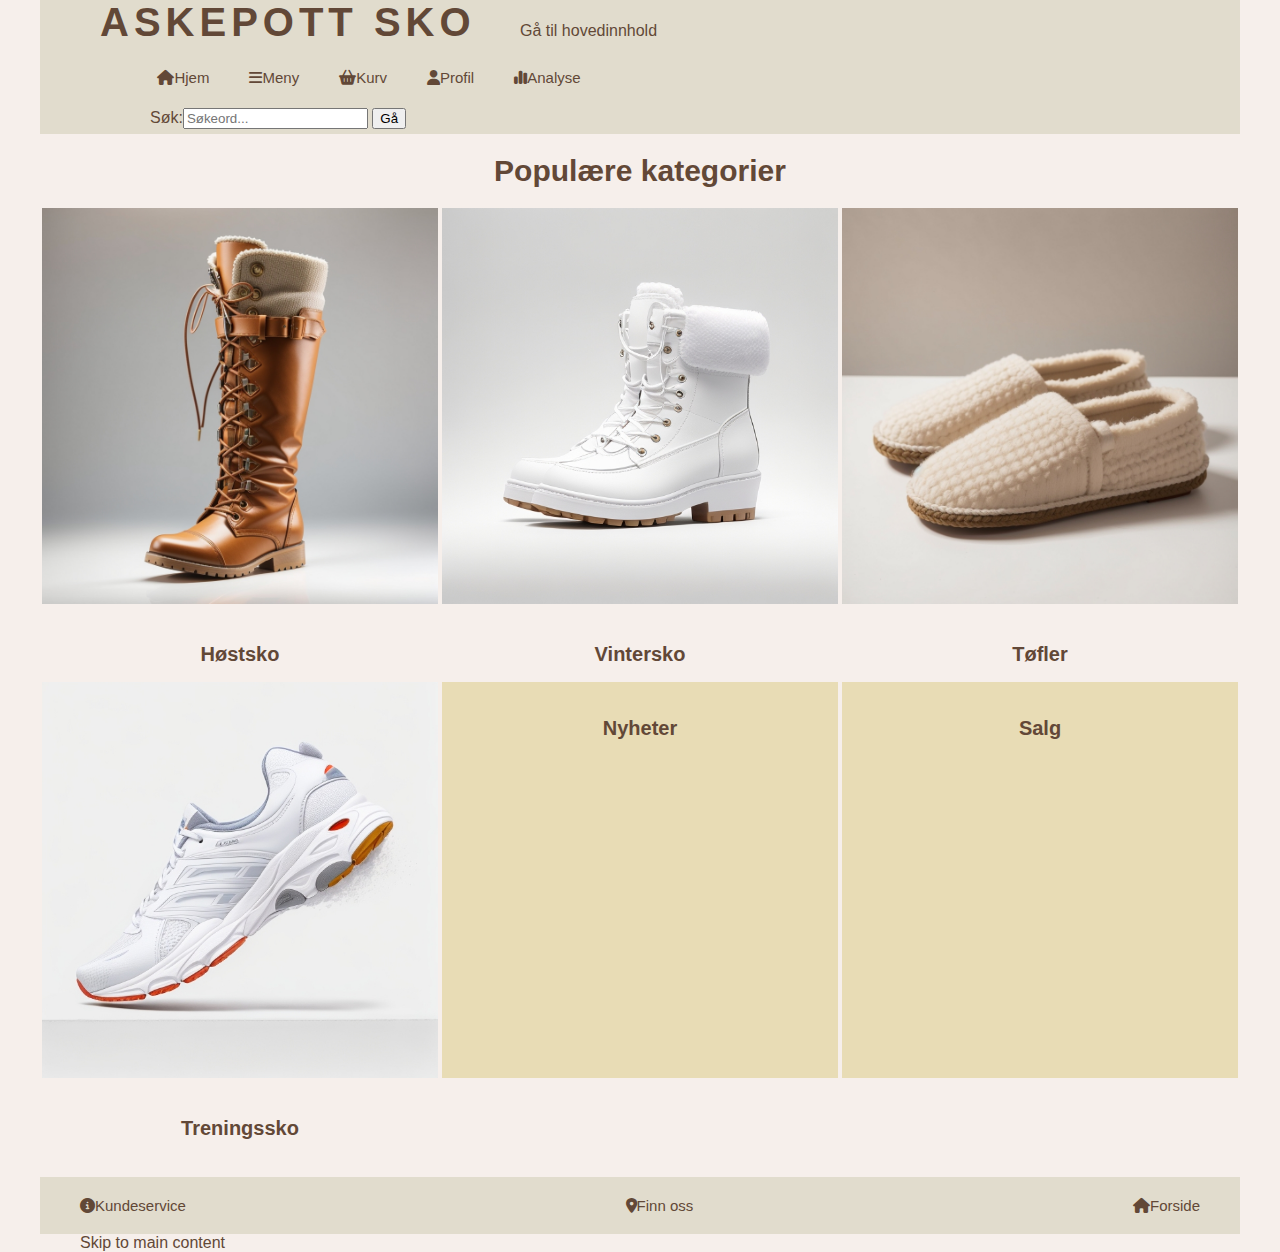
==== commit 0afdd010: "Lagt til aria, micro og metadata. Endret på CSS" ====
--- a/index.html
+++ b/index.html
@@ -4,11 +4,21 @@
 <head>
     <meta name="viewport" content="width=device-width, initial-scale=1.0">
     <meta charset="UTF-8">
+    <meta name="description" content="Fantastiske sko til enhver anledning i høy kvalitet og til en gunstig pris.">
+    <meta name="author" content="Askepott Sko AS">
+
+    <meta property="og:url" content="https://itstud.hiof.no/~jimmyo/WebutviklingOblig4/produkt.html">
+    <meta property="og:title" content="Sommerens heteste sandaler!">
+    <meta property="og:description" content="Moteriktige sandaler som er gode på foten. Med disse sandalene tar du både stranden og nattklubben med storm">
+    <meta property="og:image" content="https://itstud.hiof.no/~jimmyo/WebutviklingOblig4/img/DreamShaper_v7_White_background_black_slippers_womens_600px_x_5.jpg">
+
+
+
     <link href="css/icon/css/fontawesome.css" rel="stylesheet">
     <link href="css/icon/css/brands.css" rel="stylesheet">
     <link href="css/icon/css/solid.css" rel="stylesheet">
     <link rel="stylesheet" href="css/style.css" type="text/css">
-    <title>Askepott Sko</title>
+    <title>Askepott Sko - Damesko til alle anledninger.</title>
 </head>
 <!--Alle bilder som er brukt på denne siden er generert av Leonardo. AI https://app.leonardo.ai/ai-generations-->
 <!--Farger brukt på nettsiden er hentet her https://in.pinterest.com/pin/439382507397806658/-->
@@ -20,14 +30,15 @@
             <span>
                 <a href="index.html" id="logo">Askepott Sko</a>
             </span>
+            <a href="#main" class="skip">Gå til hovedinnhold</a>
             <ul class="navtekst">
-                <li><a href="index.html"><i class="fa-solid fa-house" style="color: #624837"></i>Hjem</a></li>
-                <li><a href="index.html"><i class="fa-solid fa-bars" style="color: #624837"></i>Meny</a></li>
-                <li><a href="index.html"><i class="fa-solid fa-basket-shopping" style="color: #624837"></i>Kurv</a></li>
-                <li><a href="innlogging.html"><i class="fa-solid fa-user" style="color: #624837"></i>Profil</a></li>
-                <li><a href="analyse.html"><i class="fa-solid fa-chart-simple" style="color: #624837"></i>Analyse</a></li>  
+                <li><a href="index.html"><i class="fa-solid fa-house" aria-label="Hjem" role="link" style="color: #624837"></i>Hjem</a></li>
+                <li><a href="index.html"><i class="fa-solid fa-bars" aria-label="Åpne meny" role="link" style="color: #624837"></i>Meny</a></li>
+                <li><a href="index.html"><i class="fa-solid fa-basket-shopping" aria-label="Handlekurv" role="link" style="color: #624837"></i>Kurv</a></li>
+                <li><a href="innlogging.html"><i class="fa-solid fa-user" aria-label="Brukerprofil" role="link" style="color: #624837"></i>Profil</a></li>
+                <li><a href="analyse.html"><i class="fa-solid fa-chart-simple" aria-label="Analyseside" role="link" style="color: #624837"></i>Analyse</a></li>  
             </ul>
-            <form class="sokefelt">
+            <form class="sokefelt" role="search">
                 <label>Søk:<input type="search" placeholder="Søkeord..."></label>
                 <input type="submit" value="Gå">
             </form>
@@ -70,9 +81,9 @@
     <footer class="footer">
         <nav>
             <ul>
-                <li><a href="index.html"><i class="fa-solid fa-circle-info" style="color: #624837;"></i>Kundeservice</a></li>
-                <li><a href="index.html"><i class="fa-solid fa-location-dot" style="color: #624837"></i>Finn oss</a></li>
-                <li><a href="index.html"><i class="fa-solid fa-house" style="color: #624837;"></i>Forside</a></li>
+                <li><a href="index.html"><i class="fa-solid fa-circle-info" aria-label="Kundeservice" role="link" style="color: #624837;"></i>Kundeservice</a></li>
+                <li><a href="index.html"><i class="fa-solid fa-location-dot" aria-label="Finn oss" role="link" style="color: #624837"></i>Finn oss</a></li>
+                <li><a href="index.html"><i class="fa-solid fa-house" aria-label="Hjem" role="link" style="color: #624837;"></i>Forside</a></li>
             </ul>
         </nav>
     </footer>
--- a/css/style.css
+++ b/css/style.css
@@ -41,29 +41,21 @@
     list-style: none;
     padding-left: 1px;
 }
-
+main section ul li{
+    list-style: none;
+    display: inline-block;
+}
 
 
 .header2{
     display: none;
 }
-
 
 
 .sokefelt{
     align-items: center;
     margin-left: 60px;
-    padding-bottom: 5px;
-    
-}
-
-.skip{
-    position: absolute;
-    left: -10000px;
-    top: auto;
-    width: 1px;
-    height: 1px;
-    overflow: hidden;
+    padding-bottom: 5px;    
 }
 
 /*Ikoner i header*/
@@ -241,6 +233,9 @@
     min-width: 300px;
     justify-content: center;
 }
+
+
+
 
 .default-flex article img{
     width: 300px;
@@ -423,6 +418,12 @@
         height: auto;
     }
     /*Slutt*/
-}
-
-
+
+    .analyse-main{
+        grid-column-start: 2;
+        grid-column-end: 3;
+    }
+
+}
+
+
